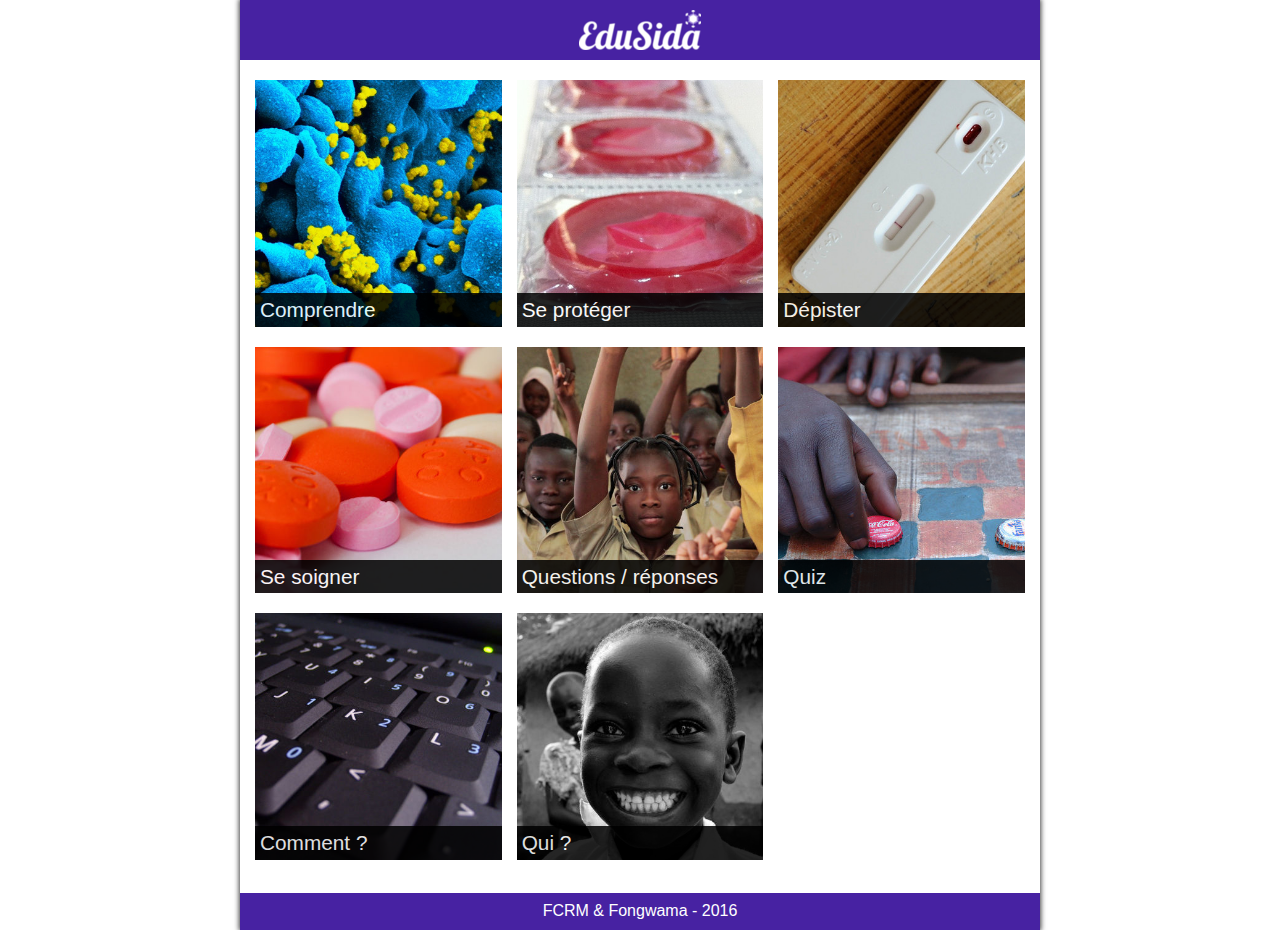
==== index.html @ fab99660 "Initial commit" ====
<!DOCTYPE html>
<html lang="en">
<head>
	<meta charset="UTF-8">
	<meta name="viewport" content="width=device-width, initial-scale=1.0">
	<title>EduSida .:. Bienvenue</title>
    <link rel="stylesheet" type="text/css" href="css/bootstrap.css">
    <link rel="stylesheet" href="css/style.css">
</head>
<body>
	<header class="jumbotron">
		<a href="index.html">
			<img src="img/logo.png" alt="logo EduSida" class="center-block">
		</a>
	</header>
	<section class="container">
        <div class="row">
            <div class="col-lg-4 col-md-4 col-sm-4 col-xs-6">
                <div class="card">
                    <a href="comprendre.html">
                        <img src="img/menu_hiv.jpg" alt="Menu: comprendre le HIV/Sida" class="img-responsive" />
                        <p class="card-description">Comprendre</p>
                    </a>
                </div>
            </div>

            <div class="col-lg-4 col-md-4 col-sm-4 col-xs-6">
                <div class="card">
                    <a href="se_proteger.html">
                        <img src="img/menu_condom.jpg" alt="Menu: se protéger" class="img-responsive" />
                        <p class="card-description">Se protéger</p>
                    </a>
                </div>
            </div>

            <div class="col-lg-4 col-md-4 col-sm-4 col-xs-6">
                <div class="card">
                    <a href="depister.html">
                        <img src="img/menu_hiv_test.jpg" alt="Menu: dépister" class="img-responsive" />
                        <p class="card-description">Dépister</p>
                    </a>
                </div>
            </div>

            <div class="col-lg-4 col-md-4 col-sm-4 col-xs-6">
                <div class="card">
                    <a href="se_soigner.html">
                        <img src="img/menu_drug.jpg" alt="Menu: se soigner" class="img-responsive" />
                        <div class="card-description">
                            <p>Se soigner</p>
                        </div>
                    </a>
                </div>
            </div>
            
            <div class="col-lg-4 col-md-4 col-sm-4 col-xs-6">
                <div class="card">
                    <a href="questions_reponses.html">
                        <img src="img/menu_questions.jpg" alt="Menu: questions / réponses" class="img-responsive" />
                        <p class="card-description">Questions / réponses</p>
                    </a>
                </div>
            </div>

            <div class="col-lg-4 col-md-4 col-sm-4 col-xs-6">
                <div class="card">
                    <a href="quiz_start.html">
                        <img src="img/menu_quiz.jpg" alt="Menu: quiz" class="img-responsive" />
                        <p class="card-description">Quiz</p>
                    </a>
                </div>
            </div>		

            <div class="col-lg-4 col-md-4 col-sm-4 col-xs-6">
                <div class="card">
                    <a href="comment.html">
                        <img src="img/menu_clavier.jpg" alt="Menu: comment ?" class="img-responsive" />
                        <p class="card-description">Comment ?</p>
                    </a>
                </div>
            </div>	

            <div class="col-lg-4 col-md-4 col-sm-4 col-xs-6">
                <div class="card">
                    <a href="qui.html">
                        <img src="img/menu_sourire.jpg" alt="Menu: qui ?" class="img-responsive" />
                        <p class="card-description">Qui ?</p>
                    </a>
                </div>
            </div>
        </div>
	</section>
	<footer>
        <p>
            <a href="http://www.fcrm-congo.com">FCRM</a> &amp; <a href="http://www.fongwama.com">Fongwama</a> - 2016
        </p>  
	</footer>
</body>
</html>
---- css/style.css ----
html {
    height: 100%;
    font-size: 14px;
}

body {
    min-height: 100%;
    position: relative;
    font-size: 1rem;
    -webkit-box-shadow: 0px 0px 5px 1px rgba(0,0,0,0.75);
    -moz-box-shadow: 0px 0px 5px 1px rgba(0,0,0,0.75);
    box-shadow: 0px 0px 5px 1px rgba(0,0,0,0.75);
}

section {
    padding-bottom: 50px;
}

img{
  width: auto;
  align-items: center;
}

.row {
  padding-right: 15px;
}

.col-xs-1, .col-sm-1, .col-md-1, .col-lg-1, .col-xs-2, .col-sm-2, .col-md-2, .col-lg-2, .col-xs-3, .col-sm-3, .col-md-3, .col-lg-3, .col-xs-4, .col-sm-4, .col-md-4, .col-lg-4, .col-xs-5, .col-sm-5, .col-md-5, .col-lg-5, .col-xs-6, .col-sm-6, .col-md-6, .col-lg-6, .col-xs-7, .col-sm-7, .col-md-7, .col-lg-7, .col-xs-8, .col-sm-8, .col-md-8, .col-lg-8, .col-xs-9, .col-sm-9, .col-md-9, .col-lg-9, .col-xs-10, .col-sm-10, .col-md-10, .col-lg-10, .col-xs-11, .col-sm-11, .col-md-11, .col-lg-11, .col-xs-12, .col-sm-12, .col-md-12, .col-lg-12 {
  padding-right: 0px;
}

.jumbotron{
  background-color: #4722A2;
  margin: 0 0 20px 0;
  padding: 10px 0;
}

.jumbotron p {
  margin-bottom: 0px;
  font-size: 14px;
  color: white
}

.card{
  position: relative;
  margin-bottom: 20px;
  /*margin-right: 10px;*/
}

.card a{
    text-decoration: none;
}

.card-description{
    position: absolute;
	background: black none repeat scroll 0% 0%;
	padding: 2px 5px;
    color: #fff;
    opacity: .85;
    bottom: 0px;
    left: 0px;
    min-width: 100%;
    margin: 0px;
    font-size: 1.3rem;
}

.card-description p{
  padding: 0px 0px !important;
  margin: 0;
}

.padding {
  padding: 10px 0;
}
.text-muted {
  border-top: 1px solid #eee;
  border-bottom: 1px solid #eee;
  padding: 10px 0;
}
.text-muted > a {
  color: gray !important;
}

article {
    text-align: justify;
}
section h1{
    font-size: 1.5rem;
}

section h2{
    font-size: 1.3rem;
}

section figcaption {
    line-height: 1.2;
    text-align: left;
    font-style: oblique;
    margin-top: 5px; 
    margin-bottom: 15px; 
}

.question {
    font-weight: bold;
    margin-bottom: 0px;
}

.reponse {

}

blockquote {
    text-align: right;
    font-style: italic;
}

.btn {
    font-size: 1rem;
}

.credit td {
    vertical-align:top;
}

.credit img {
    height: 100px;
    width:auto;
    margin-right: 10px;
}

footer {
    background-color: #4722A2;
    position: absolute;
    bottom: 0;
    width: 100%;
    padding: 7px 0px;
    margin-bottom: 0px;
}

footer p {
    margin: 0px 0px;
    font-size: 1rem;
    color: white;
    text-align: center;
}

footer a:link, footer a:visited {
	color: white;
}

@media (min-width: 800px) {
    html, .container {
        width: 800px;
    }

    html {
        margin-left: auto;
        margin-right: auto;
        font-size: 16px;
    }
}
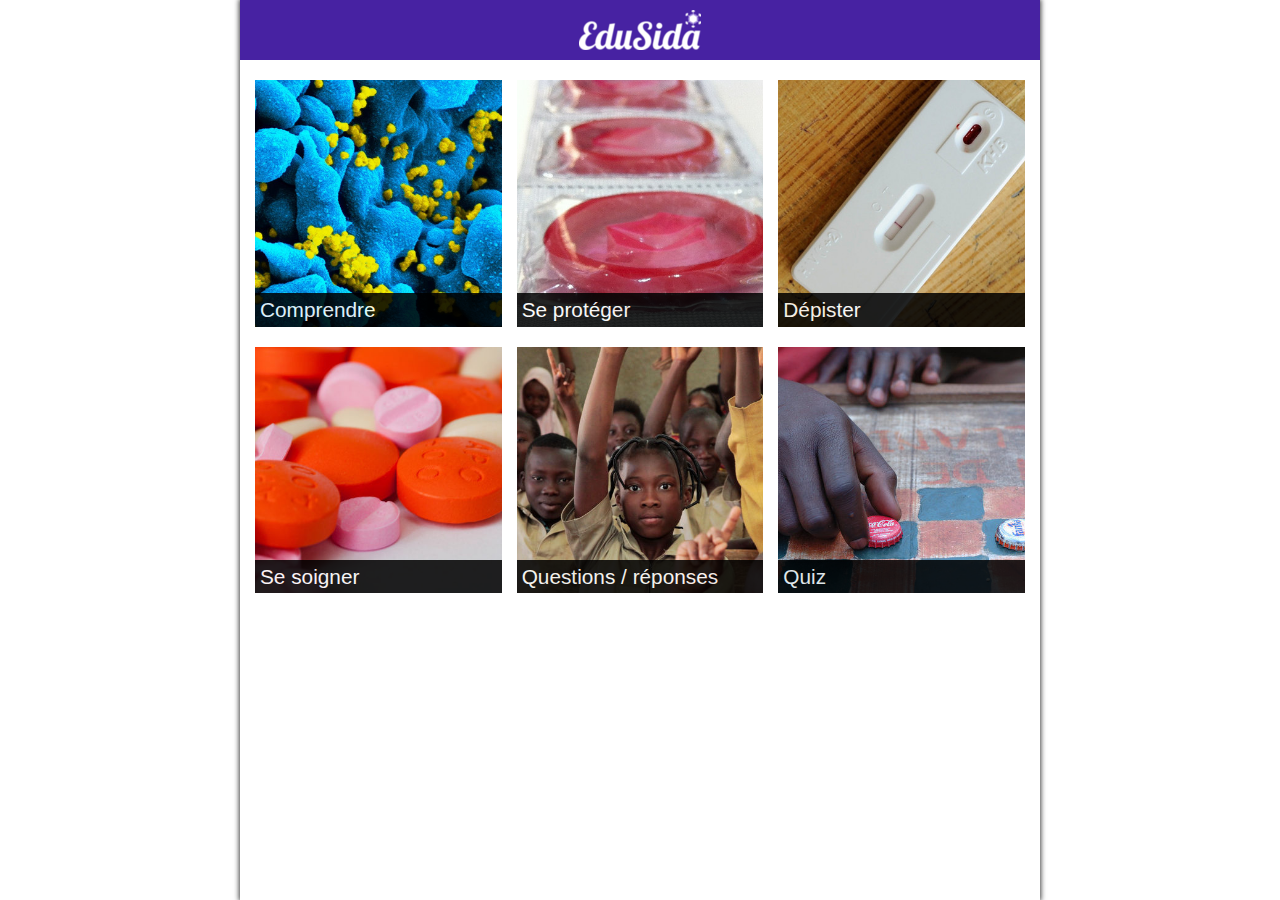
==== commit 9ca0c050: "delete files" ====
--- a/index.html
+++ b/index.html
@@ -70,30 +70,7 @@
                     </a>
                 </div>
             </div>		
-
-            <div class="col-lg-4 col-md-4 col-sm-4 col-xs-6">
-                <div class="card">
-                    <a href="comment.html">
-                        <img src="img/menu_clavier.jpg" alt="Menu: comment ?" class="img-responsive" />
-                        <p class="card-description">Comment ?</p>
-                    </a>
-                </div>
-            </div>	
-
-            <div class="col-lg-4 col-md-4 col-sm-4 col-xs-6">
-                <div class="card">
-                    <a href="qui.html">
-                        <img src="img/menu_sourire.jpg" alt="Menu: qui ?" class="img-responsive" />
-                        <p class="card-description">Qui ?</p>
-                    </a>
-                </div>
-            </div>
         </div>
 	</section>
-	<footer>
-        <p>
-            <a href="http://www.fcrm-congo.com">FCRM</a> &amp; <a href="http://www.fongwama.com">Fongwama</a> - 2016
-        </p>  
-	</footer>
 </body>
 </html>
